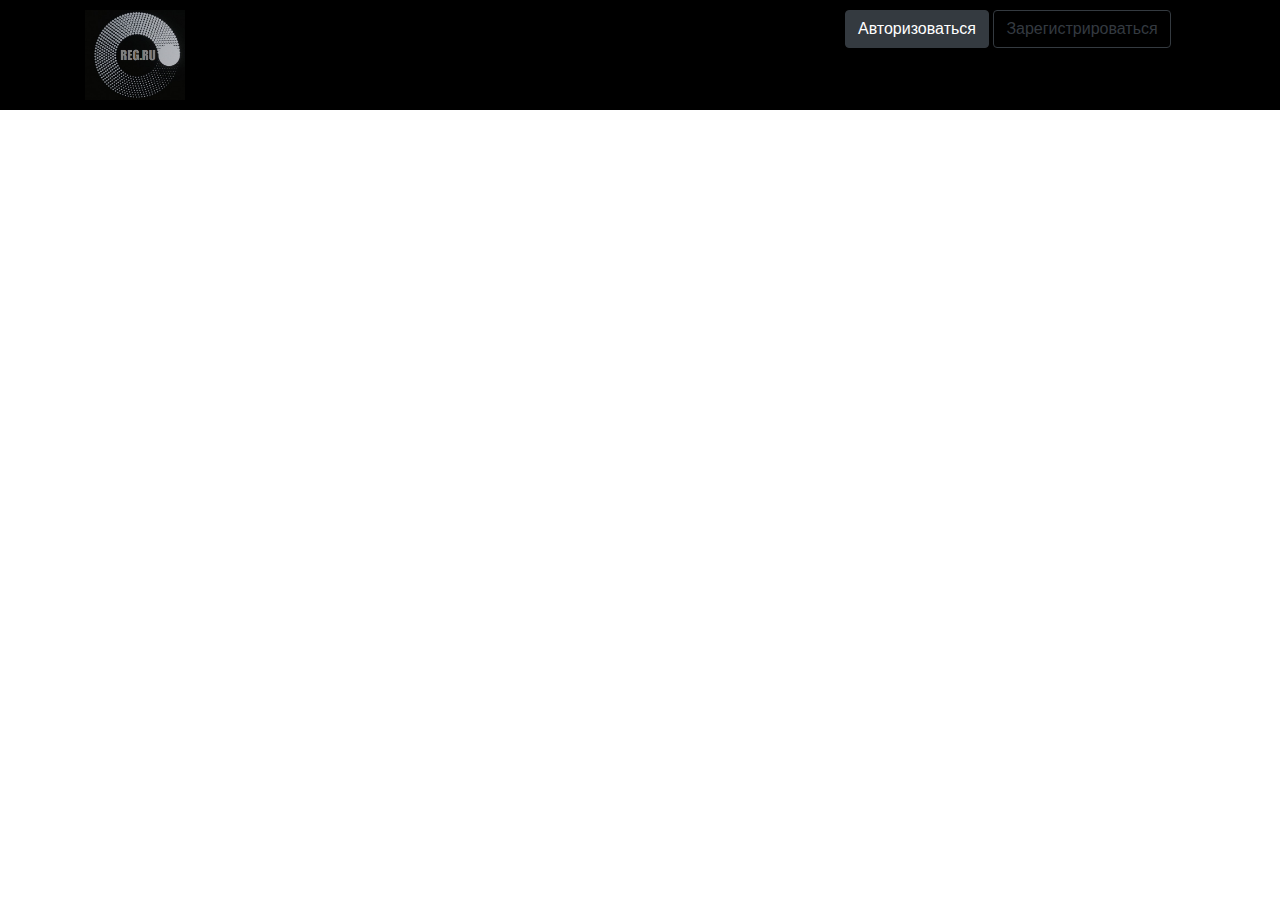
==== calculator.html @ ebb76aa6 "14:40" ====
<!DOCTYPE html>
<html>
<head>
	<title>Hosting</title>
	<link rel="stylesheet" type="text/css" href="style.css">
	<link rel="stylesheet" href="https://stackpath.bootstrapcdn.com/bootstrap/4.3.1/css/bootstrap.min.css" integrity="sha384-ggOyR0iXCbMQv3Xipma34MD+dH/1fQ784/j6cY/iJTQUOhcWr7x9JvoRxT2MZw1T" crossorigin="anonymous">
	<link rel="shortcut icon" href="pictures/unnamed.jpg" type="image/png">
</head>
<body>
<header>
	<div class="container">
		<div class="row">
			<div class="col-4">
				<a href="https://www.reg.ru"><img src="pictures/log.png" width="100px"></a>
			</div>
			<div class="col-4">
			 
			</div>
			<div class="col-4">
			    <a href="#" class="btn btn-dark">Авторизоваться</a>
				<a href="#" class="btn btn-outline-dark">Зарегистрироваться</a>
			</div>
		</div>
	</div>
			    
</header>


<script src="https://code.jquery.com/jquery-3.3.1.slim.min.js" integrity="sha384-q8i/X+965DzO0rT7abK41JStQIAqVgRVzpbzo5smXKp4YfRvH+8abtTE1Pi6jizo" crossorigin="anonymous"></script>
<script src="https://cdnjs.cloudflare.com/ajax/libs/popper.js/1.14.7/umd/popper.min.js" integrity="sha384-UO2eT0CpHqdSJQ6hJty5KVphtPhzWj9WO1clHTMGa3JDZwrnQq4sF86dIHNDz0W1" crossorigin="anonymous"></script>
<script src="https://stackpath.bootstrapcdn.com/bootstrap/4.3.1/js/bootstrap.min.js" integrity="sha384-JjSmVgyd0p3pXB1rRibZUAYoIIy6OrQ6VrjIEaFf/nJGzIxFDsf4x0xIM+B07jRM" crossorigin="anonymous"></script>
</body>
</html>
---- style.css ----
header{
	display: flex;
	flex-direction: row;
	background-color: black;
	height: auto;
	vertical-align: middle;
	padding: 10px;
}
/*.car{
	height: 500px;
	left: 0;
	top: 0;
	right: 0;
	bottom: 0;
	margin: auto;
}*/
.cards{
	background: grey;
}
.card{
	margin-top: 10px;
}
.news{
	margin: 15px;
	padding: 15px;
	border: 5px solid grey;
	/*min-width: 750px;*/
	/*margin-left: 5px;*/
}
.data{
	background: lightgrey; 
	padding: 3px;
}
.info{
	border-bottom: 
	1px solid grey;
}
.nav-link:hover{
	background: lightgrey;
}
.recom{
	border: 10px solid darkgrey;
	width: 200px;
	height: 200px;
	margin-left: 15px;
}
.textt{
	text-align: center;
	vertical-align: middle;
	font-size: 30px;
	line-height:180px;
}
.people{
	background: lightgrey;
	width: 60%;
	text-align: left;
	left: 0;
	top: -10px;
	right: 0;
	bottom: 0;
	margin: auto;
	margin-top: 15px;
	padding: 25px;
	border-radius: 15px;
	min-width: 1200px;
}
.widthpic{
	width: 100px;
}
.carousel-item img {
justify-content: center;
}
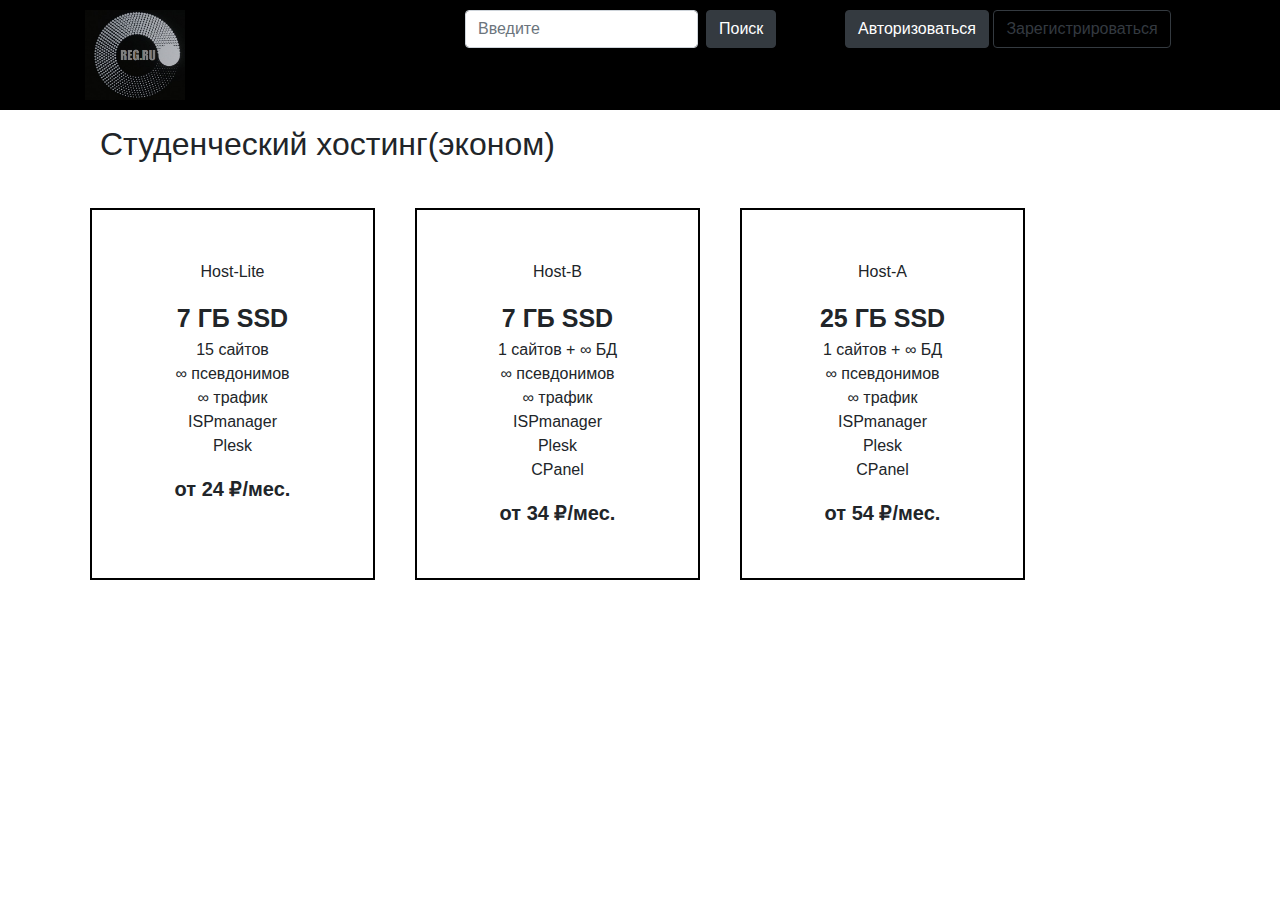
==== commit 3f359497: "start vtorogo okna" ====
--- a/calculator.html
+++ b/calculator.html
@@ -5,6 +5,7 @@
 	<link rel="stylesheet" type="text/css" href="style.css">
 	<link rel="stylesheet" href="https://stackpath.bootstrapcdn.com/bootstrap/4.3.1/css/bootstrap.min.css" integrity="sha384-ggOyR0iXCbMQv3Xipma34MD+dH/1fQ784/j6cY/iJTQUOhcWr7x9JvoRxT2MZw1T" crossorigin="anonymous">
 	<link rel="shortcut icon" href="pictures/unnamed.jpg" type="image/png">
+	<link rel="stylesheet" type="text/js" href="js.js">
 </head>
 <body>
 <header>
@@ -14,16 +15,90 @@
 				<a href="https://www.reg.ru"><img src="pictures/log.png" width="100px"></a>
 			</div>
 			<div class="col-4">
-			 
+				<form class="form-inline my-2 my-lg-0">
+			      <input class="form-control mr-sm-2" type="search" placeholder="Введите" aria-label="Search">
+			      <button class="btn btn-dark my-2 my-sm-0" type="submit">Поиск</button>
+			     </form>
 			</div>
 			<div class="col-4">
-			    <a href="#" class="btn btn-dark">Авторизоваться</a>
+			    <a href="#" class="btn btn-dark" data-toggle="modal"data-target="#exampleModal">Авторизоваться</a>
 				<a href="#" class="btn btn-outline-dark">Зарегистрироваться</a>
 			</div>
 		</div>
 	</div>
-			    
+
+<div class="modal fade" id="exampleModal" tabindex="-1" role="dialog" aria-labelledby="exampleModalLabel" aria-hidden="true">
+  <div class="modal-dialog" role="document">
+    <div class="modal-content">
+      <div class="modal-header">
+        <h5 class="modal-title" id="exampleModalLabel">Авторизация</h5>
+        <button type="button" class="close" data-dismiss="modal" aria-label="Close">
+          <span aria-hidden="true">&times;</span>
+        </button>
+      </div>
+      <div class="modal-body">
+        <form class="form-inline">
+
+  <label class="sr-only" for="inlineFormInputGroupUsername2">Имя пользователя</label>
+  <div class="input-group mb-2 mr-sm-2">
+    <div class="input-group-prepend">
+      <div class="input-group-text">@</div>
+    </div>
+    <input type="text" class="form-control" id="inlineFormInputGroupUsername2" placeholder="Имя пользователя">
+  </div>
+
+  <button type="submit" class="btn btn-dark  mb-2" data-dismiss="modal">Войти</button>
+</form>
+      </div>
+      <div class="modal-footer">
+        <button type="button" class="btn btn-outline-dark" data-dismiss="modal">Закрыть</button>
+      </div>
+    </div>
+  </div>
+</div>	    
 </header>
+
+<div class="container">
+	<div class="row">
+		<div class="col-10">
+			<h2 style="margin: 15px;">Студенческий хостинг(эконом)</h2>
+		</div>
+	</div>
+	<div class="row">
+		<div class="col-3 cart">
+			<p>Host-Lite</p>
+			<b style="font-size: 25px">7 ГБ SSD</b>
+			<p>15 сайтов<br>
+			∞ псевдонимов<br>
+			∞ трафик<br>
+			ISPmanager<br>
+			Plesk</p>
+			<b style="font-size: 20px">от 24 ₽/мес.</b>
+		</div>
+		<div class="col-3 cart">
+			<p>Host-B</p>
+			<b style="font-size: 25px">7 ГБ SSD</b>
+			<p>1 сайтов + ∞ БД <br>
+			∞ псевдонимов<br>
+			∞ трафик<br>
+			ISPmanager<br>
+			Plesk<br>
+			CPanel</p>
+			<b style="font-size: 20px">от 34 ₽/мес.</b>
+		</div>
+		<div class="col-3 cart">
+			<p>Host-A</p>
+			<b style="font-size: 25px">25 ГБ SSD</b>
+			<p>1 сайтов + ∞ БД <br>
+			∞ псевдонимов<br>
+			∞ трафик<br>
+			ISPmanager<br>
+			Plesk<br>
+			CPanel</p>
+			<b style="font-size: 20px">от 54 ₽/мес.</b>
+		</div>
+	</div>
+</div>
 
 
 <script src="https://code.jquery.com/jquery-3.3.1.slim.min.js" integrity="sha384-q8i/X+965DzO0rT7abK41JStQIAqVgRVzpbzo5smXKp4YfRvH+8abtTE1Pi6jizo" crossorigin="anonymous"></script>
--- a/style.css
+++ b/style.css
@@ -67,6 +67,19 @@
 .widthpic{
 	width: 100px;
 }
-.carousel-item img {
-justify-content: center;
+.pict {
+margin: 0px;
+}
+.cart{
+	/*margin-left: 30px;*/
+	margin: 30px 20px;
+	border: 2px solid black;
+	text-align: center;
+	padding: 50px 5px;
+}
+.cart:hover{
+	background: lightgrey;
+}
+.cart:focus ~ .cart{
+	border: 2px solid yellow;
 }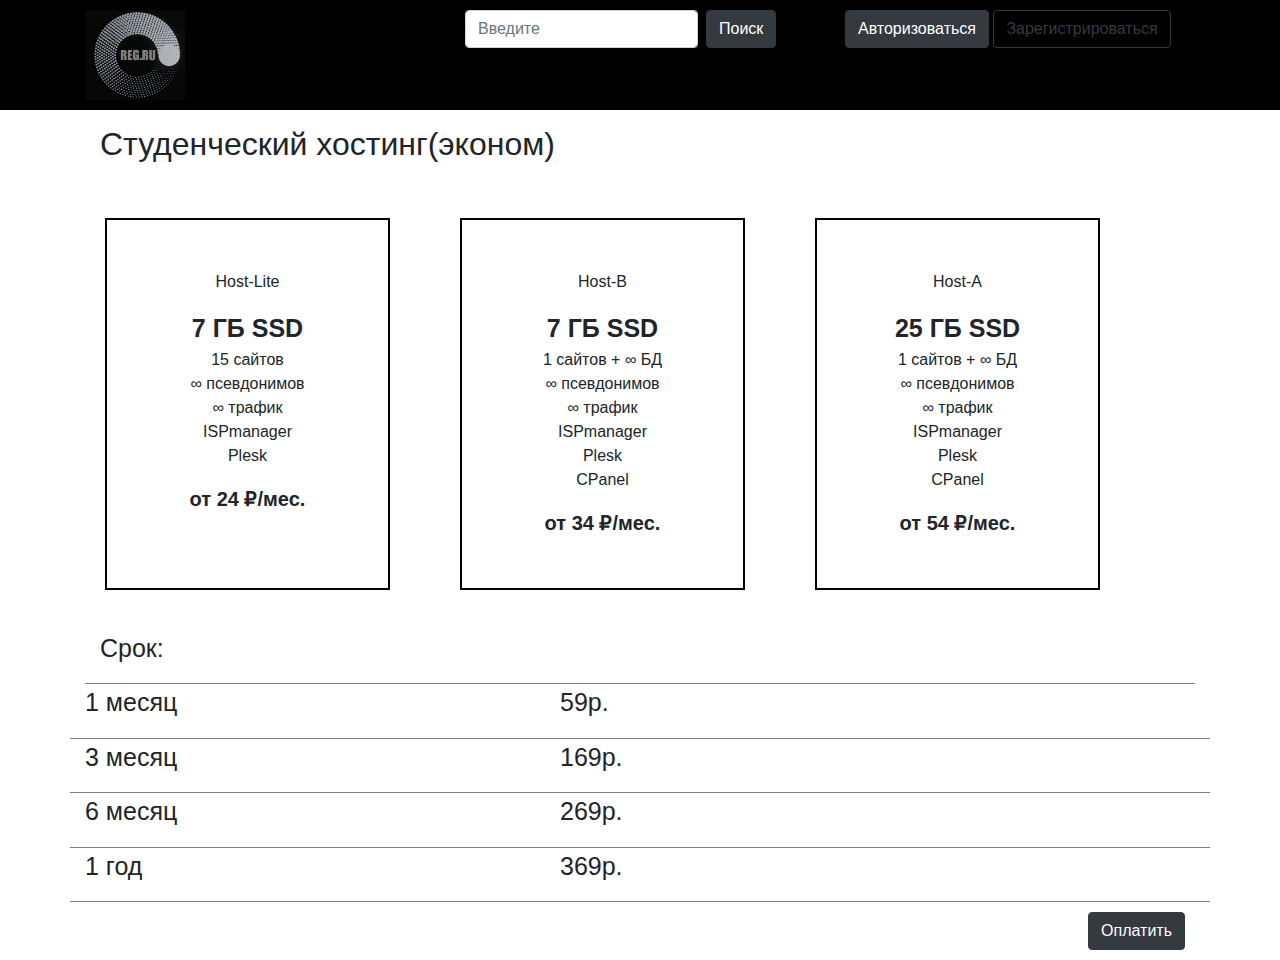
==== commit 46083ff6: "final" ====
--- a/calculator.html
+++ b/calculator.html
@@ -66,6 +66,7 @@
 	</div>
 	<div class="row">
 		<div class="col-3 cart">
+		<a>
 			<p>Host-Lite</p>
 			<b style="font-size: 25px">7 ГБ SSD</b>
 			<p>15 сайтов<br>
@@ -74,6 +75,7 @@
 			ISPmanager<br>
 			Plesk</p>
 			<b style="font-size: 20px">от 24 ₽/мес.</b>
+		</a>
 		</div>
 		<div class="col-3 cart">
 			<p>Host-B</p>
@@ -100,6 +102,45 @@
 	</div>
 </div>
 
+<div class="container">
+	<div class="column">
+		<div class="col-12 textik"><p>Срок:</p></div>
+		<div class="row textik">
+			<div class="col-5 ">
+				<p>1 месяц</p>
+			</div>
+			<div class="col-2 ">
+				<p>59р.</p>
+			</div>
+		</div>
+		<div class="row textik">
+			<div class="col-5 ">
+				<p>3 месяц</p>
+			</div>
+			<div class="col-2 ">
+				<p>169р.</p>
+			</div>
+		</div>
+		<div class="row textik">
+			<div class="col-5 ">
+				<p>6 месяц</p>
+			</div>
+			<div class="col-2 ">
+				<p>269р.</p>
+			</div>
+		</div>
+		<div class="row textik">
+			<div class="col-5 ">
+				<p>1 год</p>
+			</div>
+			<div class="col-2 ">
+				<p>369р.</p>
+			</div>
+		</div>	
+		<button type="button" class="btn btn-dark" style="float: right; margin: 10px;">Оплатить</button>
+	</div>
+</div>
+
 
 <script src="https://code.jquery.com/jquery-3.3.1.slim.min.js" integrity="sha384-q8i/X+965DzO0rT7abK41JStQIAqVgRVzpbzo5smXKp4YfRvH+8abtTE1Pi6jizo" crossorigin="anonymous"></script>
 <script src="https://cdnjs.cloudflare.com/ajax/libs/popper.js/1.14.7/umd/popper.min.js" integrity="sha384-UO2eT0CpHqdSJQ6hJty5KVphtPhzWj9WO1clHTMGa3JDZwrnQq4sF86dIHNDz0W1" crossorigin="anonymous"></script>
--- a/style.css
+++ b/style.css
@@ -72,7 +72,7 @@
 }
 .cart{
 	/*margin-left: 30px;*/
-	margin: 30px 20px;
+	margin: 40px 35px;
 	border: 2px solid black;
 	text-align: center;
 	padding: 50px 5px;
@@ -80,6 +80,13 @@
 .cart:hover{
 	background: lightgrey;
 }
-.cart:focus ~ .cart{
+.cart:a{
 	border: 2px solid yellow;
+}
+.textik{
+	font-size: 25px;
+	border-bottom: 1px solid grey;
+}
+.textik:hover{
+	background: lightgrey;
 }